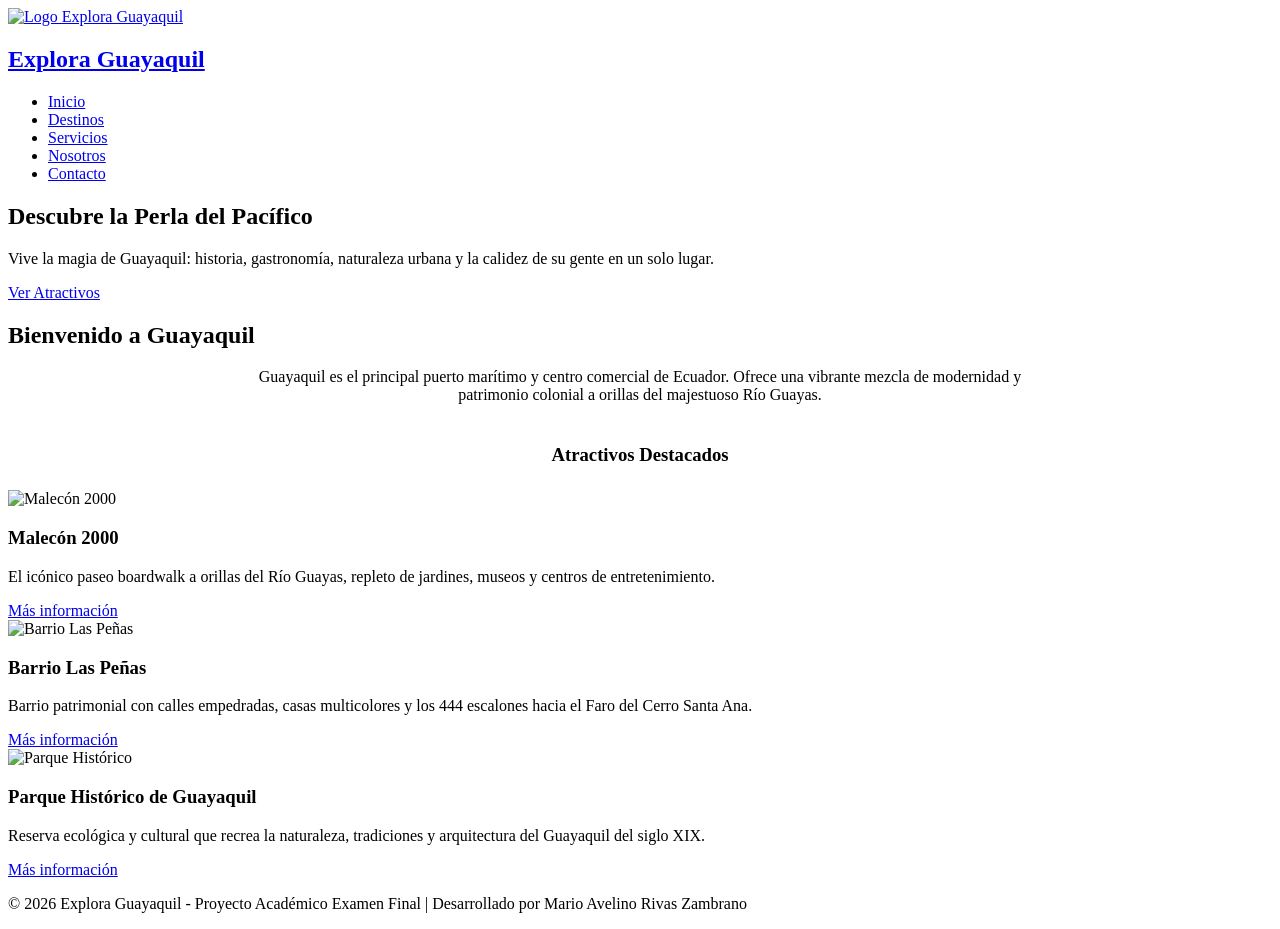
==== index.html @ 3447eddb "Commit 1: Estructura inicial del proyecto" ====
<!DOCTYPE html>
<html lang="es">
<head>
  <meta charset="UTF-8">
  <meta name="viewport" content="width=device-width, initial-scale=1.0">
  <title>Explora Guayaquil - Agencia de Turismo</title>
  <link rel="stylesheet" href="css/styles.css">
</head>
<body>

  <!-- Encabezado y Navegación -->
  <header>
    <nav class="navbar">
      <a href="index.html" class="logo-container">
        <img src="images/logo.png" alt="Logo Explora Guayaquil">
        <h1>Explora Guayaquil</h1>
      </a>
      <ul class="nav-links">
        <li><a href="index.html" class="active">Inicio</a></li>
        <li><a href="destinos.html">Destinos</a></li>
        <li><a href="servicios.html">Servicios</a></li>
        <li><a href="nosotros.html">Nosotros</a></li>
        <li><a href="contacto.html">Contacto</a></li>
      </ul>
    </nav>
  </header>

  <!-- Sección Hero -->
  <section class="hero">
    <h2>Descubre la Perla del Pacífico</h2>
    <p>Vive la magia de Guayaquil: historia, gastronomía, naturaleza urbana y la calidez de su gente en un solo lugar.</p>
    <a href="destinos.html" class="btn-primary">Ver Atractivos</a>
  </section>

  <!-- Breve descripción -->
  <main class="container">
    <h2 class="section-title">Bienvenido a Guayaquil</h2>
    <p style="text-align: center; max-width: 800px; margin: 0 auto 2.5rem;">
      Guayaquil es el principal puerto marítimo y centro comercial de Ecuador. Ofrece una vibrante mezcla de modernidad y patrimonio colonial a orillas del majestuoso Río Guayas.
    </p>

    <!-- Atractivos Destacados (Vista rápida) -->
    <h3 style="margin-bottom: 1.5rem; text-align: center; color: var(--primary-color);">Atractivos Destacados</h3>
    <div class="grid-cards">
      <article class="card">
        <img src="images/malecon.jpg" alt="Malecón 2000">
        <div class="card-body">
          <h3>Malecón 2000</h3>
          <p>El icónico paseo boardwalk a orillas del Río Guayas, repleto de jardines, museos y centros de entretenimiento.</p>
          <a href="destinos.html" class="btn-primary" style="align-self: flex-start;">Más información</a>
        </div>
      </article>

      <article class="card">
        <img src="images/las-penas.jpg" alt="Barrio Las Peñas">
        <div class="card-body">
          <h3>Barrio Las Peñas</h3>
          <p>Barrio patrimonial con calles empedradas, casas multicolores y los 444 escalones hacia el Faro del Cerro Santa Ana.</p>
          <a href="destinos.html" class="btn-primary" style="align-self: flex-start;">Más información</a>
        </div>
      </article>

      <article class="card">
        <img src="images/parque-historico.jpg" alt="Parque Histórico">
        <div class="card-body">
          <h3>Parque Histórico de Guayaquil</h3>
          <p>Reserva ecológica y cultural que recrea la naturaleza, tradiciones y arquitectura del Guayaquil del siglo XIX.</p>
          <a href="destinos.html" class="btn-primary" style="align-self: flex-start;">Más información</a>
        </div>
      </article>
    </div>
  </main>

  <!-- Pie de Página -->
  <footer>
    <p>&copy; 2026 Explora Guayaquil - Proyecto Académico Examen Final | Desarrollado por Mario Avelino Rivas Zambrano</p>
  </footer>

</body>
</html>
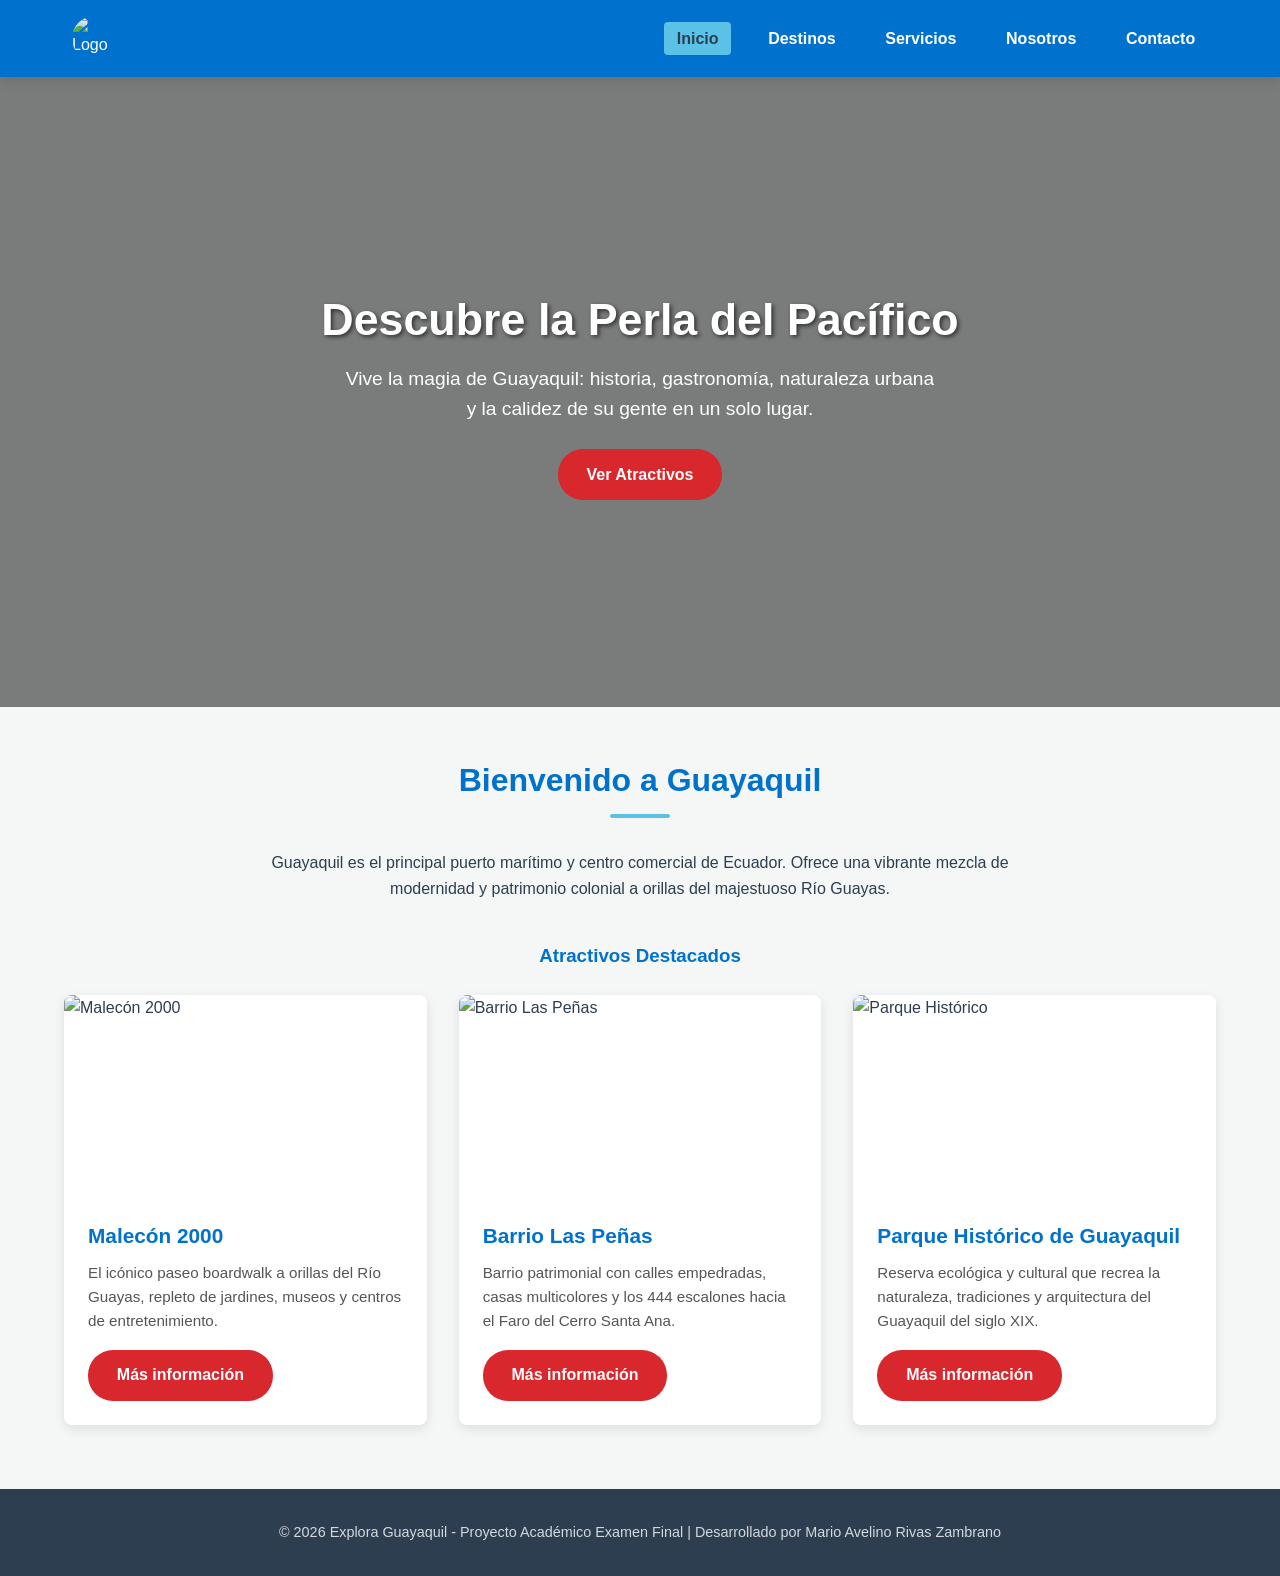
==== commit 2c980ac8: "Corrige ruta de CSS y agrega logo funcional" ====
--- a/index.html
+++ b/index.html
@@ -4,7 +4,7 @@
   <meta charset="UTF-8">
   <meta name="viewport" content="width=device-width, initial-scale=1.0">
   <title>Explora Guayaquil - Agencia de Turismo</title>
-  <link rel="stylesheet" href="css/styles.css">
+  <link rel="stylesheet" href="css/style.css">
 </head>
 <body>
 
@@ -12,8 +12,7 @@
   <header>
     <nav class="navbar">
       <a href="index.html" class="logo-container">
-        <img src="images/logo.png" alt="Logo Explora Guayaquil">
-        <h1>Explora Guayaquil</h1>
+        <img src="https://images.unsplash.com/photo-1534447677768-be436bb09401?w=200" alt="Logo Explora Guayaquil">
       </a>
       <ul class="nav-links">
         <li><a href="index.html" class="active">Inicio</a></li>
--- a/css/style.css
+++ b/css/style.css
@@ -0,0 +1,344 @@
+/* ==========================================================
+   ESTILOS GENERALES Y VARIABLES (Guayaquil Turismo)
+   ========================================================== */
+:root {
+  --primary-color: #0072ce;   /* Azul Guayaquil */
+  --secondary-color: #5bc2e7; /* Celeste Bandera */
+  --accent-color: #d9272e;    /* Rojo acento */
+  --bg-light: #f4f7f6;
+  --text-dark: #2c3e50;
+  --text-light: #ffffff;
+  --card-bg: #ffffff;
+  --font-family: 'Segoe UI', Tahoma, Geneva, Verdana, sans-serif;
+  --box-shadow: 0 4px 12px rgba(0, 0, 0, 0.1);
+  --border-radius: 8px;
+}
+
+* {
+  box-sizing: border-box;
+  margin: 0;
+  padding: 0;
+}
+
+body {
+  font-family: var(--font-family);
+  background-color: var(--bg-light);
+  color: var(--text-dark);
+  line-height: 1.6;
+}
+
+/* ==========================================================
+   HEADER Y NAVEGACIÓN (Flexbox)
+   ========================================================== */
+header {
+  background-color: var(--primary-color);
+  box-shadow: var(--box-shadow);
+  position: sticky;
+  top: 0;
+  z-index: 1000;
+}
+
+.navbar {
+  display: flex;
+  justify-content: space-between;
+  align-items: center;
+  max-width: 1200px;
+  margin: 0 auto;
+  padding: 1rem 2rem;
+}
+
+.logo-container {
+  display: flex;
+  align-items: center;
+  gap: 10px;
+  text-decoration: none;
+  color: var(--text-light);
+}
+
+.logo-container img {
+  width: 45px;
+  height: 45px;
+  border-radius: 50%;
+  object-fit: cover;
+}
+
+.logo-container h1 {
+  font-size: 1.4rem;
+  font-weight: 700;
+}
+
+.nav-links {
+  display: flex;
+  list-style: none;
+  gap: 1.5rem;
+}
+
+.nav-links a {
+  color: var(--text-light);
+  text-decoration: none;
+  font-weight: 600;
+  padding: 0.5rem 0.8rem;
+  border-radius: 4px;
+  transition: background-color 0.3s ease, color 0.3s ease;
+}
+
+.nav-links a:hover,
+.nav-links a.active {
+  background-color: var(--secondary-color);
+  color: var(--text-dark);
+}
+
+/* ==========================================================
+   SECCIÓN HERO
+   ========================================================== */
+.hero {
+  background: linear-gradient(rgba(0, 0, 0, 0.5), rgba(0, 0, 0, 0.5)), url('../images/hero.jpg') center/cover no-repeat;
+  height: 70vh;
+  display: flex;
+  flex-direction: column;
+  justify-content: center;
+  align-items: center;
+  text-align: center;
+  color: var(--text-light);
+  padding: 0 1rem;
+}
+
+.hero h2 {
+  font-size: 2.8rem;
+  margin-bottom: 0.5rem;
+  text-shadow: 2px 2px 4px rgba(0, 0, 0, 0.6);
+}
+
+.hero p {
+  font-size: 1.2rem;
+  max-width: 600px;
+  margin-bottom: 1.5rem;
+}
+
+.btn-primary {
+  display: inline-block;
+  background-color: var(--accent-color);
+  color: var(--text-light);
+  padding: 0.8rem 1.8rem;
+  border-radius: 25px;
+  text-decoration: none;
+  font-weight: bold;
+  transition: transform 0.2s ease, background-color 0.3s ease;
+  border: none;
+  cursor: pointer;
+}
+
+.btn-primary:hover {
+  background-color: #b01b22;
+  transform: translateY(-2px);
+}
+
+/* ==========================================================
+   ESTRUCTURA CONTENEDORES Y REJILLAS (CSS Grid)
+   ========================================================== */
+.container {
+  max-width: 1200px;
+  margin: 3rem auto;
+  padding: 0 1.5rem;
+}
+
+.section-title {
+  text-align: center;
+  font-size: 2rem;
+  margin-bottom: 2rem;
+  color: var(--primary-color);
+  position: relative;
+}
+
+.section-title::after {
+  content: '';
+  width: 60px;
+  height: 4px;
+  background-color: var(--secondary-color);
+  display: block;
+  margin: 8px auto 0;
+  border-radius: 2px;
+}
+
+.grid-cards {
+  display: grid;
+  grid-template-columns: repeat(auto-fit, minmax(300px, 1fr));
+  gap: 2rem;
+}
+
+.card {
+  background-color: var(--card-bg);
+  border-radius: var(--border-radius);
+  overflow: hidden;
+  box-shadow: var(--box-shadow);
+  transition: transform 0.3s ease, box-shadow 0.3s ease;
+  display: flex;
+  flex-direction: column;
+}
+
+.card:hover {
+  transform: translateY(-5px);
+  box-shadow: 0 8px 20px rgba(0, 0, 0, 0.15);
+}
+
+.card img {
+  width: 100%;
+  height: 200px;
+  object-fit: cover;
+}
+
+.card-body {
+  padding: 1.5rem;
+  display: flex;
+  flex-direction: column;
+  flex-grow: 1;
+}
+
+.card-body h3 {
+  font-size: 1.3rem;
+  color: var(--primary-color);
+  margin-bottom: 0.5rem;
+}
+
+.card-body p {
+  font-size: 0.95rem;
+  color: #555;
+  margin-bottom: 1rem;
+  flex-grow: 1;
+}
+
+.card-meta {
+  font-size: 0.85rem;
+  font-weight: bold;
+  color: #777;
+  border-top: 1px solid #eee;
+  padding-top: 0.8rem;
+}
+
+.price-tag {
+  font-size: 1.2rem;
+  font-weight: bold;
+  color: var(--accent-color);
+  margin-top: 0.5rem;
+}
+
+/* ==========================================================
+   SECCIÓN NOSOTROS (Flexbox)
+   ========================================================== */
+.about-grid {
+  display: grid;
+  grid-template-columns: repeat(auto-fit, minmax(280px, 1fr));
+  gap: 1.5rem;
+  margin-bottom: 3rem;
+}
+
+.about-box {
+  background: var(--card-bg);
+  padding: 2rem;
+  border-radius: var(--border-radius);
+  box-shadow: var(--box-shadow);
+  border-left: 5px solid var(--primary-color);
+}
+
+.about-box h3 {
+  color: var(--primary-color);
+  margin-bottom: 0.8rem;
+}
+
+/* ==========================================================
+   FORMULARIO DE CONTACTO
+   ========================================================== */
+.form-container {
+  max-width: 700px;
+  margin: 0 auto;
+  background: var(--card-bg);
+  padding: 2.5rem;
+  border-radius: var(--border-radius);
+  box-shadow: var(--box-shadow);
+}
+
+.form-group {
+  margin-bottom: 1.2rem;
+  display: flex;
+  flex-direction: column;
+}
+
+.form-group label {
+  font-weight: 600;
+  margin-bottom: 0.4rem;
+  color: var(--text-dark);
+}
+
+.form-group input,
+.form-group select,
+.form-group textarea {
+  width: 100%;
+  padding: 0.8rem;
+  border: 1px solid #ccc;
+  border-radius: 4px;
+  font-family: inherit;
+  font-size: 1rem;
+  transition: border-color 0.3s ease, box-shadow 0.3s ease;
+}
+
+.form-group input:focus,
+.form-group select:focus,
+.form-group textarea:focus {
+  outline: none;
+  border-color: var(--primary-color);
+  box-shadow: 0 0 5px rgba(0, 114, 206, 0.4);
+}
+
+.form-row {
+  display: grid;
+  grid-template-columns: 1fr 1fr;
+  gap: 1rem;
+}
+
+/* ==========================================================
+   FOOTER
+   ========================================================== */
+footer {
+  background-color: var(--text-dark);
+  color: var(--text-light);
+  text-align: center;
+  padding: 2rem 1rem;
+  margin-top: 4rem;
+}
+
+footer p {
+  font-size: 0.9rem;
+  opacity: 0.8;
+}
+
+/* ==========================================================
+   DISEÑO RESPONSIVE (@media query obligatorio)
+   ========================================================== */
+@media (max-width: 768px) {
+  .navbar {
+    flex-direction: column;
+    gap: 1rem;
+  }
+
+  .nav-links {
+    flex-wrap: wrap;
+    justify-content: center;
+    gap: 0.8rem;
+  }
+
+  .hero h2 {
+    font-size: 2rem;
+  }
+
+  .hero p {
+    font-size: 1rem;
+  }
+
+  .form-row {
+    grid-template-columns: 1fr;
+  }
+
+  .container {
+    padding: 0 1rem;
+  }
+}
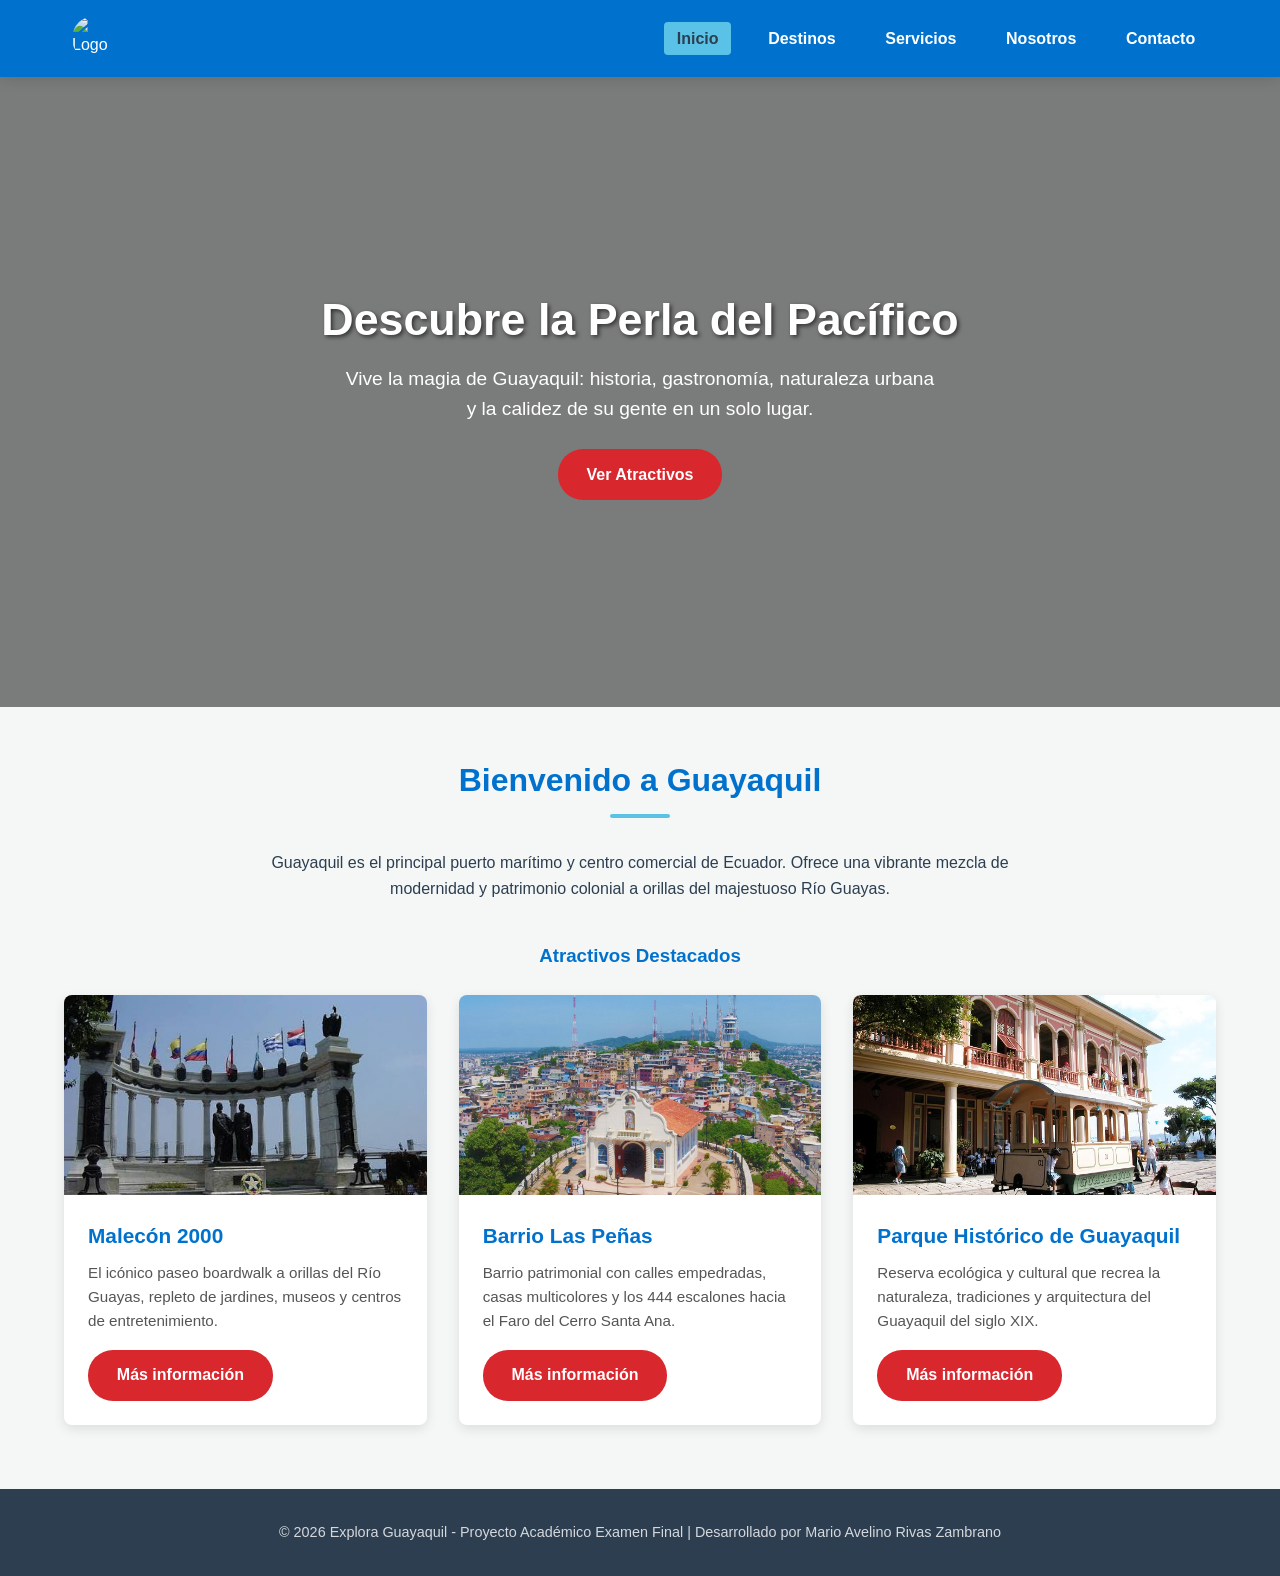
==== commit 93086f66: "Se añaden imágenes y se corrigen rutas en index.html" ====
--- a/index.html
+++ b/index.html
@@ -12,7 +12,7 @@
   <header>
     <nav class="navbar">
       <a href="index.html" class="logo-container">
-        <img src="https://images.unsplash.com/photo-1534447677768-be436bb09401?w=200" alt="Logo Explora Guayaquil">
+       <img src="https://images.unsplash.com/photo-1534447677768-be436bb09401?w=200" alt="Logo Explora Guayaquil">
       </a>
       <ul class="nav-links">
         <li><a href="index.html" class="active">Inicio</a></li>
@@ -42,7 +42,7 @@
     <h3 style="margin-bottom: 1.5rem; text-align: center; color: var(--primary-color);">Atractivos Destacados</h3>
     <div class="grid-cards">
       <article class="card">
-        <img src="images/malecon.jpg" alt="Malecón 2000">
+        <img src="images/malecon2000.jpg" alt="Malecón 2000">
         <div class="card-body">
           <h3>Malecón 2000</h3>
           <p>El icónico paseo boardwalk a orillas del Río Guayas, repleto de jardines, museos y centros de entretenimiento.</p>
@@ -51,7 +51,7 @@
       </article>
 
       <article class="card">
-        <img src="images/las-penas.jpg" alt="Barrio Las Peñas">
+        <img src="images/laspenias.jpg" alt="Barrio Las Peñas">
         <div class="card-body">
           <h3>Barrio Las Peñas</h3>
           <p>Barrio patrimonial con calles empedradas, casas multicolores y los 444 escalones hacia el Faro del Cerro Santa Ana.</p>
@@ -60,7 +60,7 @@
       </article>
 
       <article class="card">
-        <img src="images/parque-historico.jpg" alt="Parque Histórico">
+        <img src="images/parqueh.jpg" alt="Parque Histórico">
         <div class="card-body">
           <h3>Parque Histórico de Guayaquil</h3>
           <p>Reserva ecológica y cultural que recrea la naturaleza, tradiciones y arquitectura del Guayaquil del siglo XIX.</p>
